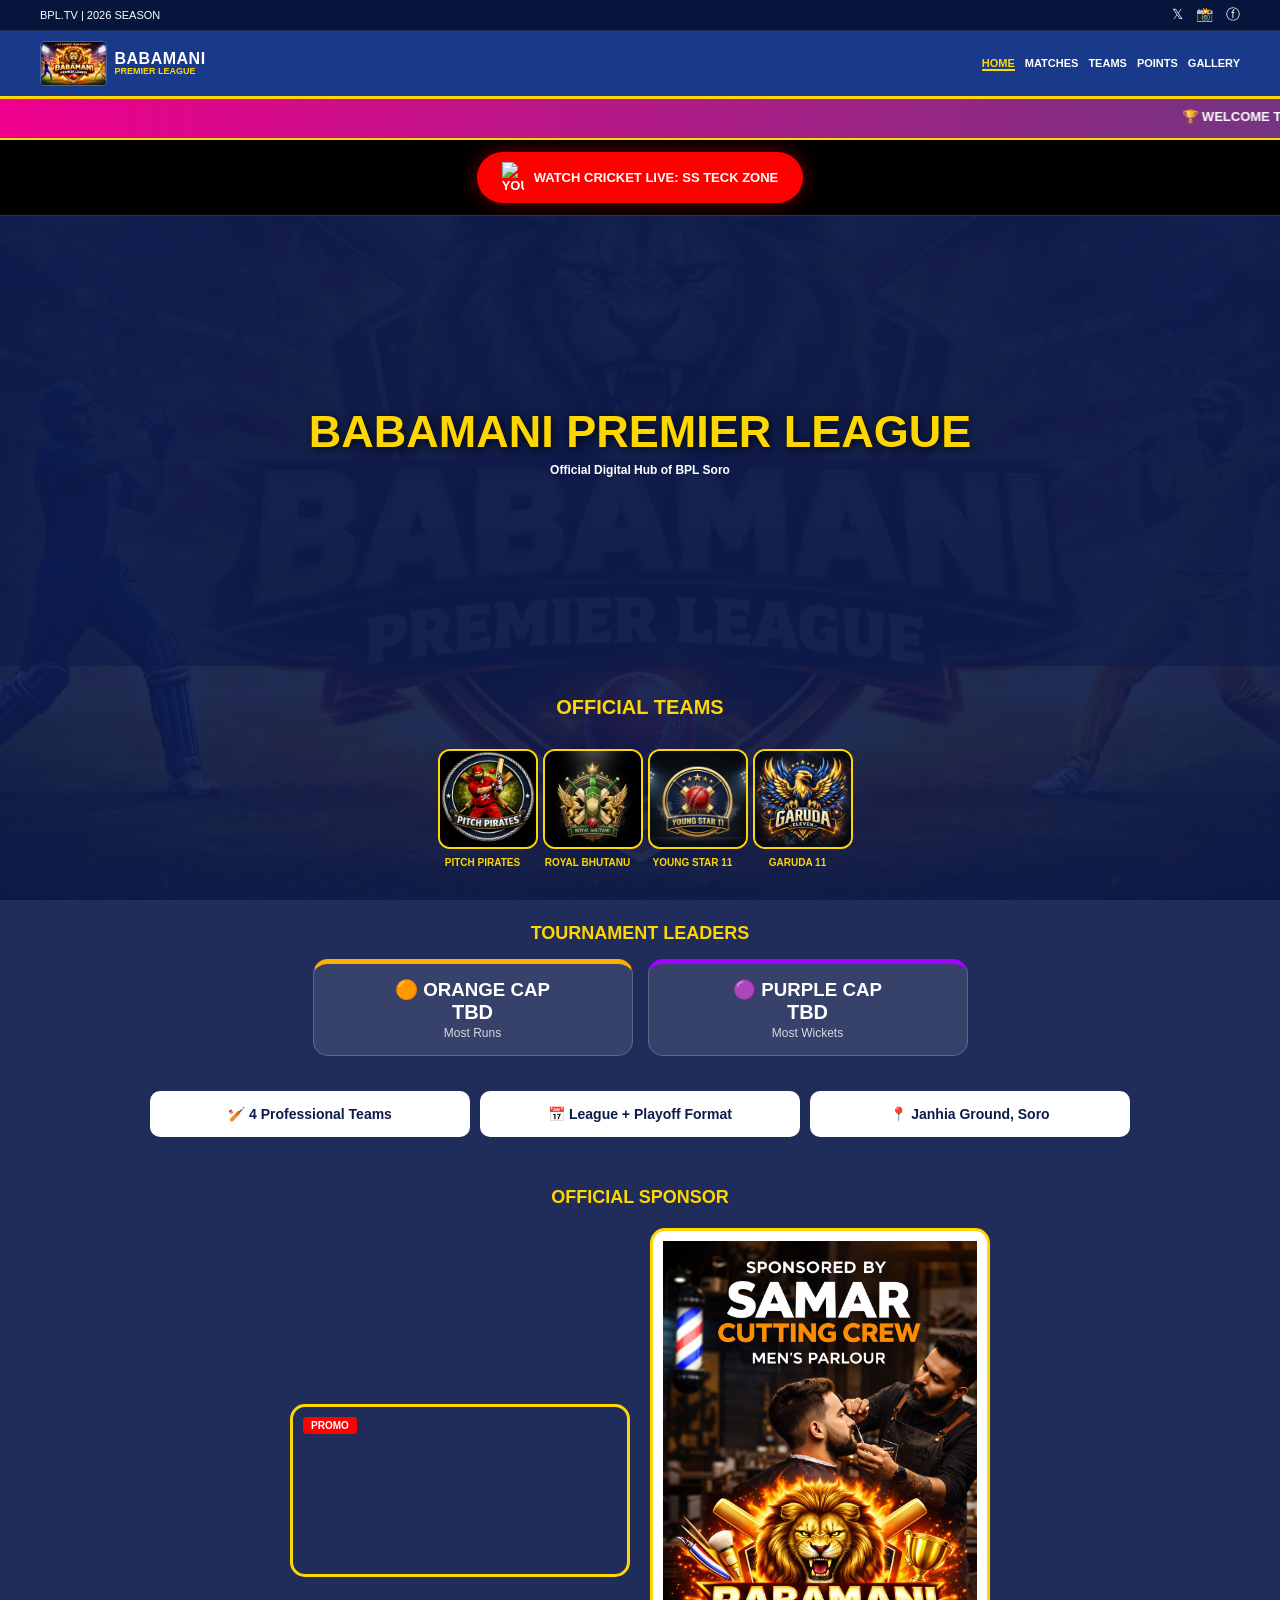
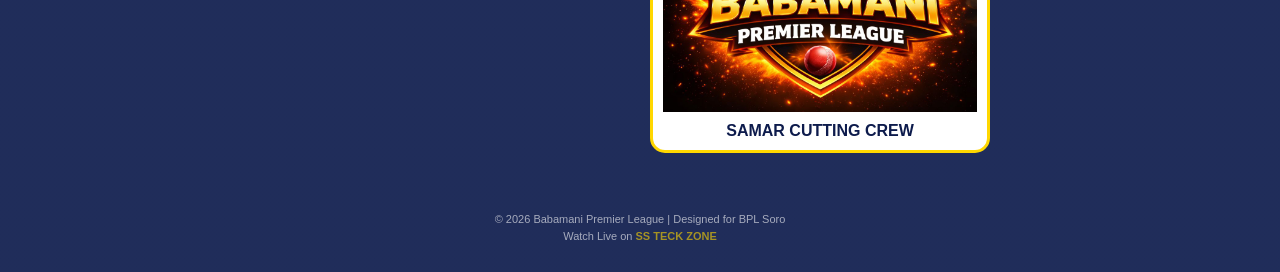
==== index.html @ 89cc8b08 "Add files via upload" ====
<!DOCTYPE html>
<html lang="en">
<head>
    <meta charset="UTF-8">
    <title>BABAMANI PREMIER LEAGUE 2026</title>
    <meta name="viewport" content="width=device-width, initial-scale=1.0, maximum-scale=1.0, user-scalable=no">
    <style>
        /* === MODERN RESET & FONTS === */
        * { margin: 0; padding: 0; box-sizing: border-box; font-family: 'Segoe UI', Roboto, Arial, sans-serif; }

        body {
            background: linear-gradient(rgba(13, 27, 76, 0.92), rgba(13, 27, 76, 0.92)),
            url("Babamani.jpeg") center/cover no-repeat fixed;
            color: white;
            overflow-x: hidden;
        }

        /* Top Bar Info */
        .top-bar { background: #06153c; padding: 6px 15px; font-size: 11px; border-bottom: 1px solid rgba(255,255,255,0.1); }
        .top-container { max-width: 1200px; margin: 0 auto; display: flex; justify-content: space-between; align-items: center; }
        .top-right a { color: white; text-decoration: none; margin-left: 10px; font-size: 14px; }

        /* Navigation Header */
        .main-header {
            background: #19398a;
            padding: 10px 15px;
            position: sticky;
            top: 0;
            z-index: 1000;
            border-bottom: 3px solid #ffd700;
        }
        .nav-container { max-width: 1200px; margin: 0 auto; display: flex; justify-content: space-between; align-items: center; }
        .logo-area { display: flex; align-items: center; gap: 8px; }
        .bpl-logo-img { height: 45px; border-radius: 5px; border: 1px solid rgba(255,255,255,0.2); }
        .logo-text { display: flex; flex-direction: column; line-height: 1.1; }
        .b-text { font-weight: 900; font-size: 16px; color: white; letter-spacing: 0.5px; }
        .p-text { font-weight: bold; font-size: 9px; color: #ffd700; }

        .main-nav { display: flex; gap: 10px; }
        .main-nav a { color: white; text-decoration: none; font-weight: bold; font-size: 11px; text-transform: uppercase; }
        .main-nav a.active { color: #ffd700; border-bottom: 2px solid #ffd700; }

        /* TICKER */
        .bpl-ticker-container {
            width: 100%;
            background: linear-gradient(90deg, #ef008c 0%, #743481 100%);
            padding: 10px 0;
            border-bottom: 2px solid #ffd700;
            position: relative;
            z-index: 900;
        }

        /* YOUTUBE CHANNEL LINK SECTION */
        .youtube-section {
            background: #000;
            padding: 12px;
            text-align: center;
            border-bottom: 1px solid #333;
        }
        .yt-btn {
            display: inline-flex;
            align-items: center;
            background: #ff0000;
            color: white;
            text-decoration: none;
            padding: 10px 25px;
            border-radius: 50px;
            font-weight: 900;
            font-size: 13px;
            text-transform: uppercase;
            box-shadow: 0 0 20px rgba(255, 0, 0, 0.4);
            animation: pulse-red 2s infinite;
            transition: 0.3s;
        }
        @keyframes pulse-red {
            0% { transform: scale(1); box-shadow: 0 0 0 0 rgba(255, 0, 0, 0.7); }
            70% { transform: scale(1.05); box-shadow: 0 0 0 10px rgba(255, 0, 0, 0); }
            100% { transform: scale(1); box-shadow: 0 0 0 0 rgba(255, 0, 0, 0); }
        }
        .yt-btn:hover { background: #fff; color: #ff0000; }
        .yt-btn img { width: 22px; margin-right: 10px; }

        /* HERO VIDEO SECTION */
        .hero-video-wrapper {
            position: relative;
            width: 100%;
            height: 300px;
            overflow: hidden;
            display: flex;
            align-items: center;
            justify-content: center;
        }
        #auctionSlider {
            position: absolute;
            top: 50%; left: 50%;
            min-width: 100%; min-height: 100%;
            width: auto; height: auto;
            z-index: -1;
            transform: translate(-50%, -50%);
            object-fit: cover;
        }
        .video-overlay-layer {
            position: absolute;
            top: 0; left: 0; width: 100%; height: 100%;
            background: rgba(13, 27, 76, 0.6);
        }
        .hero-text-box { position: relative; z-index: 1; text-align: center; padding: 0 15px; }
        .hero-text-box h1 { font-size: 28px; color: #ffd700; text-shadow: 2px 2px 10px rgba(0,0,0,0.8); font-weight: 900; }
        .hero-text-box p { font-size: 12px; margin-top: 5px; font-weight: bold; }

        /* TEAMS GRID */
        .teams-grid { 
            display: flex; 
            justify-content: center; 
            flex-wrap: wrap; 
            gap: 15px; 
            padding: 30px 15px; 
            max-width: 800px; 
            margin: 0 auto; 
        }
        .team-card { text-align: center; width: 90px; }
        
        .badge-circle {
            width: 85px !important; 
            height: 85px !important; 
            border-radius: 12px !important; 
            margin: 0 auto 8px !important;
            display: flex !important; 
            align-items: center !important; 
            justify-content: center !important;
            overflow: hidden !important; 
            border: 2px solid #ffd700 !important; 
            padding: 0 !important;
            background: #000;
        }

        .badge-circle img { 
            width: 100% !important; 
            height: 100% !important; 
            object-fit: cover !important; 
            display: block !important;
        }
        
        .team-card p { font-size: 10px; font-weight: bold; color: #ffd700; text-transform: uppercase; }

        /* Leaderboard Caps */
        .cap-section { padding: 15px; display: flex; flex-direction: column; gap: 15px; align-items: center; }
        .cap-card { 
            background: rgba(255, 255, 255, 0.1); border-radius: 15px; padding: 15px; 
            width: 100%; max-width: 320px; text-align: center; border: 1px solid rgba(255,255,255,0.2); 
        }
        .orange { border-top: 5px solid #ffae00; }
        .purple { border-top: 5px solid #a200ff; }
        .player-name { font-size: 20px; font-weight: 900; margin-bottom: 2px; }

        /* Info & Sponsorship */
        .info { display: flex; flex-direction: column; gap: 10px; padding: 20px; align-items: center; }
        .card { background: white; color: #0d1b4c; padding: 15px; border-radius: 10px; width: 100%; max-width: 320px; text-align: center; font-weight: bold; font-size: 14px; }

        .sponsorship { padding: 30px 15px; text-align: center; }
        .sponsor-container { display: flex; flex-direction: column; gap: 20px; align-items: center; }
        .sponsor-video-box, .sponsor-photo-box { width: 100%; max-width: 340px; border-radius: 15px; overflow: hidden; border: 3px solid #ffd700; position: relative; }
        .sponsor-photo-box { background: white; color: #0d1b4c; padding: 10px; }
        .sponsor-video-box video, .sponsor-photo-box img { width: 100%; display: block; }

        footer { text-align: center; padding: 30px; font-size: 11px; opacity: 0.6; }
        footer a { color: #ffd700; text-decoration: none; font-weight: bold; }

        @media (min-width: 768px) {
            .hero-video-wrapper { height: 450px; }
            .hero-text-box h1 { font-size: 45px; }
            .badge-circle { width: 100px !important; height: 100px !important; }
            .cap-section { flex-direction: row; justify-content: center; }
            .sponsor-container { flex-direction: row; justify-content: center; }
            .info { flex-direction: row; justify-content: center; }
        }
    </style>
</head>
<body>

<div class="top-bar">
    <div class="top-container">
        <div class="top-left">BPL.TV | 2026 SEASON</div>
        <div class="top-right"><a href="#">𝕏</a> <a href="#">📸</a> <a href="#">ⓕ</a></div>
    </div>
</div>

<header class="main-header">
    <div class="nav-container">
        <div class="logo-area">
            <img src="Babamani.jpeg" alt="BPL Logo" class="bpl-logo-img">
            <div class="logo-text">
                <span class="b-text">BABAMANI</span>
                <span class="p-text">PREMIER LEAGUE</span>
            </div>
        </div>
        <nav class="main-nav">
            <a href="index.html" class="active">HOME</a>
            <a href="matches.html">MATCHES</a>
            <a href="teams.html">TEAMS</a>
            <a href="points.html">POINTS</a>
            <a href="gallery.html">GALLERY</a>
        </nav>
    </div>
</header>

<div class="bpl-ticker-container">
    <marquee behavior="scroll" direction="left" scrollamount="6" style="color: white; font-weight: bold; font-size: 13px; text-transform: uppercase;">
        🏆 WELCOME TO BABAMANI PREMIER LEAGUE 2026 &nbsp;&nbsp;&nbsp;&nbsp; 🏏 8 OVER PER MATCH WITH RED TENNIS BALL &nbsp;&nbsp;&nbsp;&nbsp; 🔥 BALANGA COUNCIL GRASSROOTS CRICKET CARNIVAL &nbsp;&nbsp;&nbsp;&nbsp; 📍 JANHIA GROUND, SORO &nbsp;&nbsp;&nbsp;&nbsp; 🎥 LIVE STREAMING ON SS TECK ZONE YOUTUBE CHANNEL
    </marquee>
</div>

<div class="youtube-section">
    <a href="https://youtube.com/@ssteckzone3092?si=_Zx4zfEkQRPI5YjP" target="_blank" class="yt-btn">
        <img src="https://upload.wikimedia.org/wikipedia/commons/e/ef/Youtube_logo.png" alt="YouTube">
        Watch Cricket Live: SS TECK ZONE
    </a>
</div>

<section class="hero-video-wrapper">
    <video id="auctionSlider" autoplay muted playsinline></video>
    <div class="video-overlay-layer"></div>
    <div class="hero-text-box">
        <h1>BABAMANI PREMIER LEAGUE</h1>
        <p>Official Digital Hub of BPL Soro</p>
    </div>
</section>

<h2 style="text-align: center; color: #ffd700; margin-top: 30px; font-size: 20px;">OFFICIAL TEAMS</h2>
<section class="teams-grid">
    <div class="team-card"><div class="badge-circle"><img src="pitchpirates.jpeg" onerror="this.src='https://cdn-icons-png.flaticon.com/512/1101/1101680.png'"></div><p>PITCH PIRATES</p></div>
    <div class="team-card"><div class="badge-circle"><img src="Royal.jpeg" onerror="this.src='https://cdn-icons-png.flaticon.com/512/1101/1101680.png'"></div><p> ROYAL BHUTANU</p></div>
    <div class="team-card"><div class="badge-circle"><img src="young.jpeg" onerror="this.src='https://cdn-icons-png.flaticon.com/512/1101/1101680.png'"></div><p>YOUNG STAR 11</p></div>
    <div class="team-card"><div class="badge-circle"><img src="garudaaa.jpeg" onerror="this.src='https://cdn-icons-png.flaticon.com/512/1101/1101680.png'"></div><p>GARUDA 11</p></div>
</section>

<h2 style="text-align: center; color: #ffd700; margin-top: 25px; font-size: 18px;">TOURNAMENT LEADERS</h2>
<section class="cap-section">
    <div class="cap-card orange">
        <h3>🟠 ORANGE CAP</h3>
        <p class="player-name">TBD</p>
        <p style="font-size:12px; opacity:0.8;">Most Runs</p>
    </div>
    <div class="cap-card purple">
        <h3>🟣 PURPLE CAP</h3>
        <p class="player-name">TBD</p>
        <p style="font-size:12px; opacity:0.8;">Most Wickets</p>
    </div>
</section>

<section class="info">
    <div class="card">🏏 4 Professional Teams</div>
    <div class="card">📅 League + Playoff Format</div>
    <div class="card">📍 Janhia Ground, Soro</div>
</section>

<section class="sponsorship">
    <h2 style="color:#ffd700; margin-bottom:20px; font-size: 18px;">OFFICIAL SPONSOR</h2>
    <div class="sponsor-container">
        <div class="sponsor-video-box">
            <video autoplay muted loop playsinline><source src="saaamar.mp4" type="video/mp4"></video>
            <div style="position:absolute; top:10px; left:10px; background:red; color:white; padding:3px 8px; font-size:10px; font-weight:bold; border-radius:3px;">PROMO</div>
        </div>
        <div class="sponsor-photo-box">
            <img src="saamar.jpeg" alt="Sponsor">
            <p style="margin-top: 10px; font-weight: bold;">SAMAR CUTTING CREW</p> 
        </div>
    </div>
</section>

<footer>
    <p>© 2026 Babamani Premier League | Designed for BPL Soro</p>
    <p style="margin-top:5px;">Watch Live on <a href="https://www.youtube.com/@SSTECKZONE" target="_blank">SS TECK ZONE</a></p>
</footer>

<script>
    // Auction Video Loop Logic
    const videos = ["Auction2.mp4", "Auction3.mp4"];
    let videoIndex = 0;
    const player = document.getElementById('auctionSlider');

    function playNext() {
        videoIndex++;
        if (videoIndex >= videos.length) {
            videoIndex = 0;
        }
        player.src = videos[videoIndex];
        player.load();
        player.play().catch(e => console.log("Auto-play waiting for user..."));
    }

    // Pehla video load karo
    player.src = videos[videoIndex];

    // Jab video end ho to next wala chale (Continuous Loop)
    player.addEventListener('ended', playNext, false);
</script>

</body>
</html>
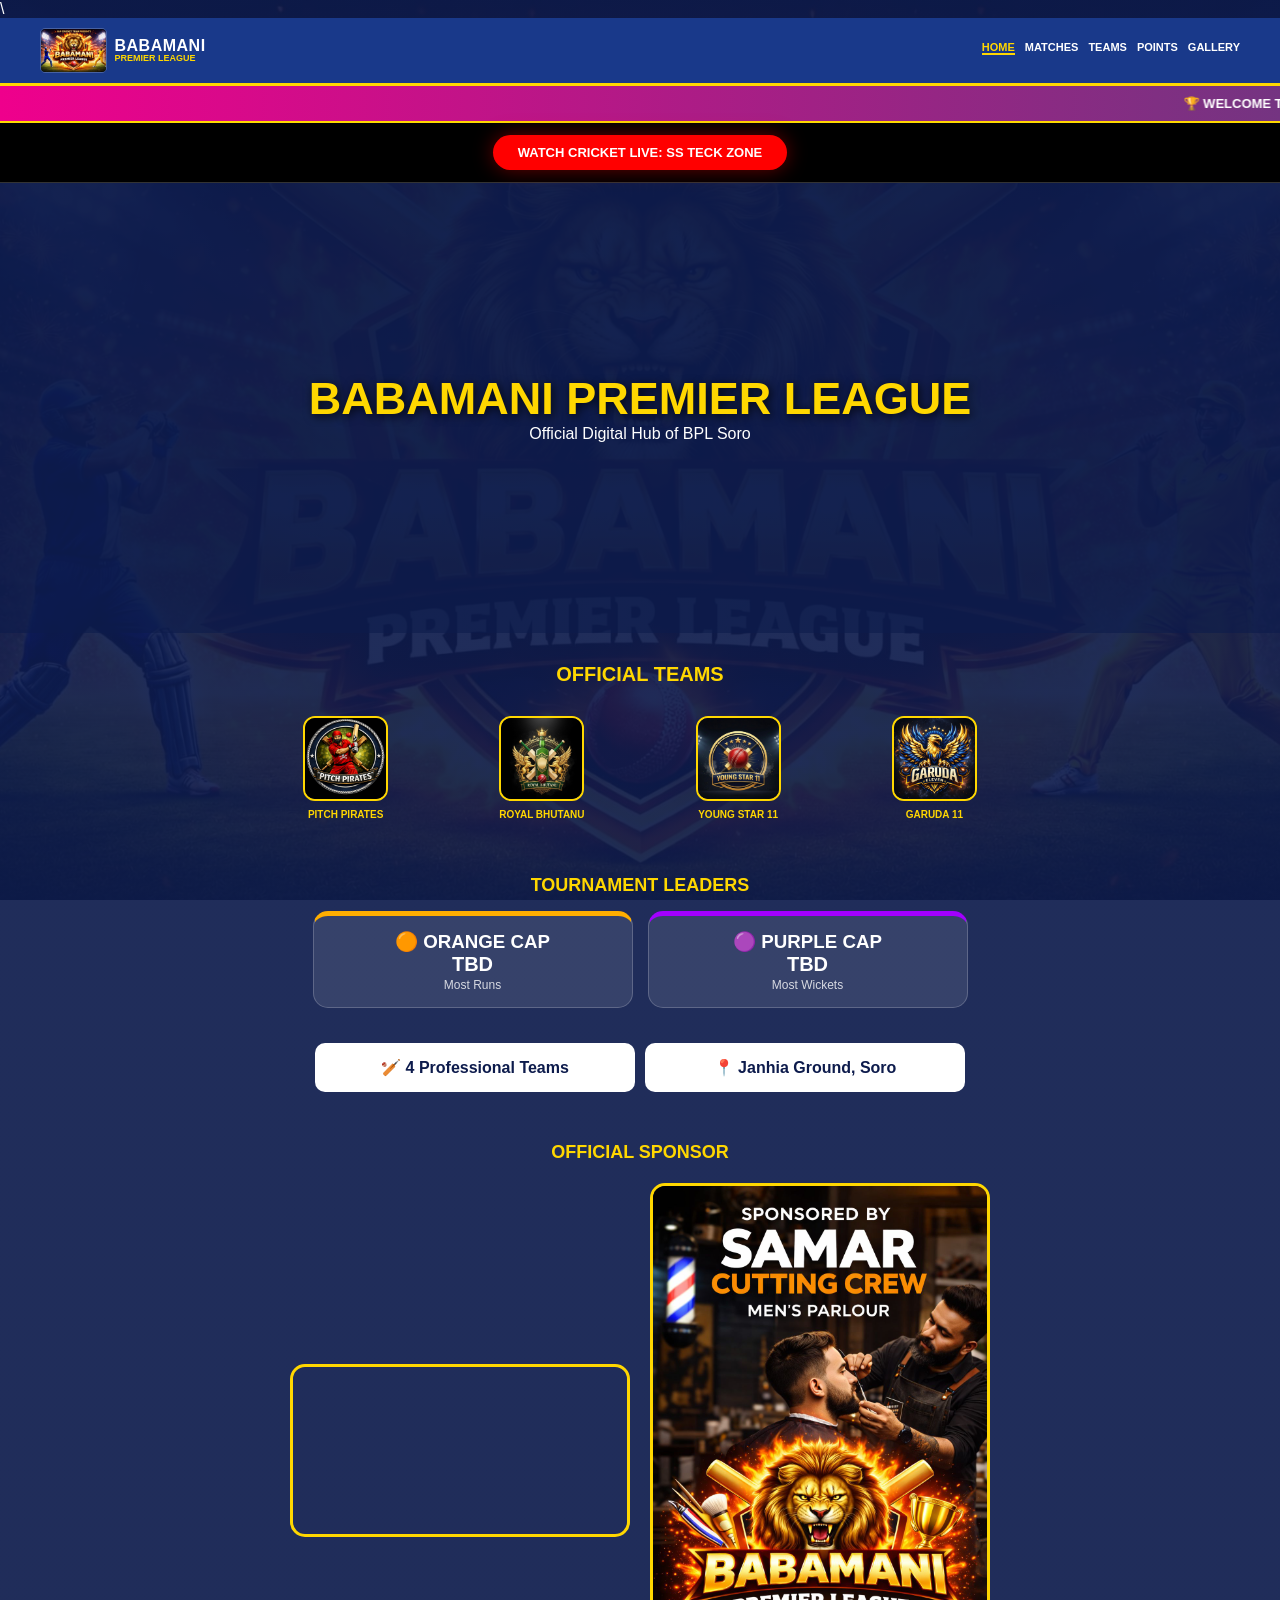
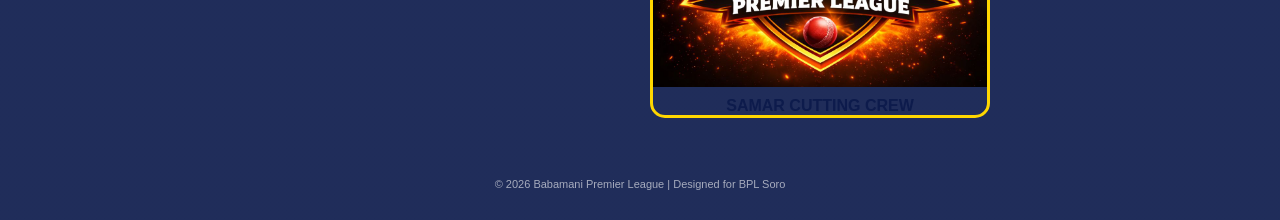
==== commit d8026d4c: "Update index.html" ====
--- a/index.html
+++ b/index.html
@@ -1,4 +1,4 @@
-<!DOCTYPE html>
+\<!DOCTYPE html>
 <html lang="en">
 <head>
     <meta charset="UTF-8">
@@ -13,6 +13,7 @@
             url("Babamani.jpeg") center/cover no-repeat fixed;
             color: white;
             overflow-x: hidden;
+            width: 100%;
         }
 
         /* Top Bar Info */
@@ -36,8 +37,10 @@
         .b-text { font-weight: 900; font-size: 16px; color: white; letter-spacing: 0.5px; }
         .p-text { font-weight: bold; font-size: 9px; color: #ffd700; }
 
-        .main-nav { display: flex; gap: 10px; }
-        .main-nav a { color: white; text-decoration: none; font-weight: bold; font-size: 11px; text-transform: uppercase; }
+        /* Navigation Mobile Fix */
+        .main-nav { display: flex; gap: 10px; overflow-x: auto; padding-bottom: 5px; scrollbar-width: none; }
+        .main-nav::-webkit-scrollbar { display: none; }
+        .main-nav a { color: white; text-decoration: none; font-weight: bold; font-size: 11px; text-transform: uppercase; white-space: nowrap; }
         .main-nav a.active { color: #ffd700; border-bottom: 2px solid #ffd700; }
 
         /* TICKER */
@@ -46,104 +49,54 @@
             background: linear-gradient(90deg, #ef008c 0%, #743481 100%);
             padding: 10px 0;
             border-bottom: 2px solid #ffd700;
-            position: relative;
-            z-index: 900;
-        }
-
-        /* YOUTUBE CHANNEL LINK SECTION */
-        .youtube-section {
-            background: #000;
-            padding: 12px;
-            text-align: center;
-            border-bottom: 1px solid #333;
-        }
+        }
+
+        /* YOUTUBE CHANNEL LINK */
+        .youtube-section { background: #000; padding: 12px; text-align: center; border-bottom: 1px solid #333; }
         .yt-btn {
-            display: inline-flex;
-            align-items: center;
-            background: #ff0000;
-            color: white;
-            text-decoration: none;
-            padding: 10px 25px;
-            border-radius: 50px;
-            font-weight: 900;
-            font-size: 13px;
-            text-transform: uppercase;
-            box-shadow: 0 0 20px rgba(255, 0, 0, 0.4);
+            display: inline-flex; align-items: center; background: #ff0000; color: white;
+            text-decoration: none; padding: 10px 25px; border-radius: 50px; font-weight: 900;
+            font-size: 13px; text-transform: uppercase; box-shadow: 0 0 20px rgba(255, 0, 0, 0.4);
             animation: pulse-red 2s infinite;
-            transition: 0.3s;
         }
         @keyframes pulse-red {
             0% { transform: scale(1); box-shadow: 0 0 0 0 rgba(255, 0, 0, 0.7); }
             70% { transform: scale(1.05); box-shadow: 0 0 0 10px rgba(255, 0, 0, 0); }
             100% { transform: scale(1); box-shadow: 0 0 0 0 rgba(255, 0, 0, 0); }
         }
-        .yt-btn:hover { background: #fff; color: #ff0000; }
-        .yt-btn img { width: 22px; margin-right: 10px; }
 
         /* HERO VIDEO SECTION */
         .hero-video-wrapper {
-            position: relative;
-            width: 100%;
-            height: 300px;
-            overflow: hidden;
-            display: flex;
-            align-items: center;
-            justify-content: center;
+            position: relative; width: 100%; height: 300px; overflow: hidden;
+            display: flex; align-items: center; justify-content: center;
         }
         #auctionSlider {
-            position: absolute;
-            top: 50%; left: 50%;
+            position: absolute; top: 50%; left: 50%;
             min-width: 100%; min-height: 100%;
-            width: auto; height: auto;
-            z-index: -1;
-            transform: translate(-50%, -50%);
-            object-fit: cover;
-        }
-        .video-overlay-layer {
-            position: absolute;
-            top: 0; left: 0; width: 100%; height: 100%;
-            background: rgba(13, 27, 76, 0.6);
-        }
+            width: auto; height: auto; z-index: -1;
+            transform: translate(-50%, -50%); object-fit: cover;
+        }
+        .video-overlay-layer { position: absolute; inset: 0; background: rgba(13, 27, 76, 0.6); }
         .hero-text-box { position: relative; z-index: 1; text-align: center; padding: 0 15px; }
         .hero-text-box h1 { font-size: 28px; color: #ffd700; text-shadow: 2px 2px 10px rgba(0,0,0,0.8); font-weight: 900; }
-        .hero-text-box p { font-size: 12px; margin-top: 5px; font-weight: bold; }
 
         /* TEAMS GRID */
         .teams-grid { 
-            display: flex; 
-            justify-content: center; 
-            flex-wrap: wrap; 
-            gap: 15px; 
-            padding: 30px 15px; 
-            max-width: 800px; 
-            margin: 0 auto; 
-        }
-        .team-card { text-align: center; width: 90px; }
+            display: grid; grid-template-columns: repeat(2, 1fr); 
+            gap: 15px; padding: 30px 15px; max-width: 800px; margin: 0 auto; 
+        }
+        @media (min-width: 768px) { .teams-grid { grid-template-columns: repeat(4, 1fr); } }
         
+        .team-card { text-align: center; }
         .badge-circle {
-            width: 85px !important; 
-            height: 85px !important; 
-            border-radius: 12px !important; 
-            margin: 0 auto 8px !important;
-            display: flex !important; 
-            align-items: center !important; 
-            justify-content: center !important;
-            overflow: hidden !important; 
-            border: 2px solid #ffd700 !important; 
-            padding: 0 !important;
-            background: #000;
-        }
-
-        .badge-circle img { 
-            width: 100% !important; 
-            height: 100% !important; 
-            object-fit: cover !important; 
-            display: block !important;
-        }
-        
+            width: 85px; height: 85px; border-radius: 12px; margin: 0 auto 8px;
+            display: flex; align-items: center; justify-content: center;
+            overflow: hidden; border: 2px solid #ffd700; background: #000;
+        }
+        .badge-circle img { width: 100%; height: 100%; object-fit: cover; }
         .team-card p { font-size: 10px; font-weight: bold; color: #ffd700; text-transform: uppercase; }
 
-        /* Leaderboard Caps */
+        /* === CAP SECTION (Your Original Design) === */
         .cap-section { padding: 15px; display: flex; flex-direction: column; gap: 15px; align-items: center; }
         .cap-card { 
             background: rgba(255, 255, 255, 0.1); border-radius: 15px; padding: 15px; 
@@ -155,35 +108,23 @@
 
         /* Info & Sponsorship */
         .info { display: flex; flex-direction: column; gap: 10px; padding: 20px; align-items: center; }
-        .card { background: white; color: #0d1b4c; padding: 15px; border-radius: 10px; width: 100%; max-width: 320px; text-align: center; font-weight: bold; font-size: 14px; }
+        .card { background: white; color: #0d1b4c; padding: 15px; border-radius: 10px; width: 100%; max-width: 320px; text-align: center; font-weight: bold; }
 
         .sponsorship { padding: 30px 15px; text-align: center; }
         .sponsor-container { display: flex; flex-direction: column; gap: 20px; align-items: center; }
         .sponsor-video-box, .sponsor-photo-box { width: 100%; max-width: 340px; border-radius: 15px; overflow: hidden; border: 3px solid #ffd700; position: relative; }
-        .sponsor-photo-box { background: white; color: #0d1b4c; padding: 10px; }
         .sponsor-video-box video, .sponsor-photo-box img { width: 100%; display: block; }
 
         footer { text-align: center; padding: 30px; font-size: 11px; opacity: 0.6; }
-        footer a { color: #ffd700; text-decoration: none; font-weight: bold; }
 
         @media (min-width: 768px) {
             .hero-video-wrapper { height: 450px; }
             .hero-text-box h1 { font-size: 45px; }
-            .badge-circle { width: 100px !important; height: 100px !important; }
-            .cap-section { flex-direction: row; justify-content: center; }
-            .sponsor-container { flex-direction: row; justify-content: center; }
-            .info { flex-direction: row; justify-content: center; }
+            .cap-section, .sponsor-container, .info { flex-direction: row; justify-content: center; }
         }
     </style>
 </head>
 <body>
-
-<div class="top-bar">
-    <div class="top-container">
-        <div class="top-left">BPL.TV | 2026 SEASON</div>
-        <div class="top-right"><a href="#">𝕏</a> <a href="#">📸</a> <a href="#">ⓕ</a></div>
-    </div>
-</div>
 
 <header class="main-header">
     <div class="nav-container">
@@ -206,15 +147,12 @@
 
 <div class="bpl-ticker-container">
     <marquee behavior="scroll" direction="left" scrollamount="6" style="color: white; font-weight: bold; font-size: 13px; text-transform: uppercase;">
-        🏆 WELCOME TO BABAMANI PREMIER LEAGUE 2026 &nbsp;&nbsp;&nbsp;&nbsp; 🏏 8 OVER PER MATCH WITH RED TENNIS BALL &nbsp;&nbsp;&nbsp;&nbsp; 🔥 BALANGA COUNCIL GRASSROOTS CRICKET CARNIVAL &nbsp;&nbsp;&nbsp;&nbsp; 📍 JANHIA GROUND, SORO &nbsp;&nbsp;&nbsp;&nbsp; 🎥 LIVE STREAMING ON SS TECK ZONE YOUTUBE CHANNEL
+        🏆 WELCOME TO BABAMANI PREMIER LEAGUE 2026 &nbsp;&nbsp;&nbsp;&nbsp; 🏏 8 OVER PER MATCH &nbsp;&nbsp;&nbsp;&nbsp; 📍 JANHIA GROUND, SORO
     </marquee>
 </div>
 
 <div class="youtube-section">
-    <a href="https://youtube.com/@ssteckzone3092?si=_Zx4zfEkQRPI5YjP" target="_blank" class="yt-btn">
-        <img src="https://upload.wikimedia.org/wikipedia/commons/e/ef/Youtube_logo.png" alt="YouTube">
-        Watch Cricket Live: SS TECK ZONE
-    </a>
+    <a href="https://youtube.com/@ssteckzone3092" target="_blank" class="yt-btn">Watch Cricket Live: SS TECK ZONE</a>
 </div>
 
 <section class="hero-video-wrapper">
@@ -228,10 +166,10 @@
 
 <h2 style="text-align: center; color: #ffd700; margin-top: 30px; font-size: 20px;">OFFICIAL TEAMS</h2>
 <section class="teams-grid">
-    <div class="team-card"><div class="badge-circle"><img src="pitchpirates.jpeg" onerror="this.src='https://cdn-icons-png.flaticon.com/512/1101/1101680.png'"></div><p>PITCH PIRATES</p></div>
-    <div class="team-card"><div class="badge-circle"><img src="Royal.jpeg" onerror="this.src='https://cdn-icons-png.flaticon.com/512/1101/1101680.png'"></div><p> ROYAL BHUTANU</p></div>
-    <div class="team-card"><div class="badge-circle"><img src="young.jpeg" onerror="this.src='https://cdn-icons-png.flaticon.com/512/1101/1101680.png'"></div><p>YOUNG STAR 11</p></div>
-    <div class="team-card"><div class="badge-circle"><img src="garudaaa.jpeg" onerror="this.src='https://cdn-icons-png.flaticon.com/512/1101/1101680.png'"></div><p>GARUDA 11</p></div>
+    <div class="team-card"><div class="badge-circle"><img src="pitchpirates.jpeg"></div><p>PITCH PIRATES</p></div>
+    <div class="team-card"><div class="badge-circle"><img src="Royal.jpeg"></div><p>ROYAL BHUTANU</p></div>
+    <div class="team-card"><div class="badge-circle"><img src="young.jpeg"></div><p>YOUNG STAR 11</p></div>
+    <div class="team-card"><div class="badge-circle"><img src="garudaaa.jpeg"></div><p>GARUDA 11</p></div>
 </section>
 
 <h2 style="text-align: center; color: #ffd700; margin-top: 25px; font-size: 18px;">TOURNAMENT LEADERS</h2>
@@ -250,7 +188,6 @@
 
 <section class="info">
     <div class="card">🏏 4 Professional Teams</div>
-    <div class="card">📅 League + Playoff Format</div>
     <div class="card">📍 Janhia Ground, Soro</div>
 </section>
 
@@ -259,42 +196,31 @@
     <div class="sponsor-container">
         <div class="sponsor-video-box">
             <video autoplay muted loop playsinline><source src="saaamar.mp4" type="video/mp4"></video>
-            <div style="position:absolute; top:10px; left:10px; background:red; color:white; padding:3px 8px; font-size:10px; font-weight:bold; border-radius:3px;">PROMO</div>
         </div>
         <div class="sponsor-photo-box">
             <img src="saamar.jpeg" alt="Sponsor">
-            <p style="margin-top: 10px; font-weight: bold;">SAMAR CUTTING CREW</p> 
+            <p style="margin-top: 10px; font-weight: bold; color:#0d1b4c;">SAMAR CUTTING CREW</p> 
         </div>
     </div>
 </section>
 
 <footer>
     <p>© 2026 Babamani Premier League | Designed for BPL Soro</p>
-    <p style="margin-top:5px;">Watch Live on <a href="https://www.youtube.com/@SSTECKZONE" target="_blank">SS TECK ZONE</a></p>
 </footer>
 
 <script>
-    // Auction Video Loop Logic
     const videos = ["Auction2.mp4", "Auction3.mp4"];
     let videoIndex = 0;
     const player = document.getElementById('auctionSlider');
 
     function playNext() {
-        videoIndex++;
-        if (videoIndex >= videos.length) {
-            videoIndex = 0;
-        }
+        videoIndex = (videoIndex + 1) % videos.length;
         player.src = videos[videoIndex];
-        player.load();
-        player.play().catch(e => console.log("Auto-play waiting for user..."));
+        player.play().catch(e => console.log("Waiting..."));
     }
-
-    // Pehla video load karo
     player.src = videos[videoIndex];
-
-    // Jab video end ho to next wala chale (Continuous Loop)
     player.addEventListener('ended', playNext, false);
 </script>
 
 </body>
-</html>+</html>
